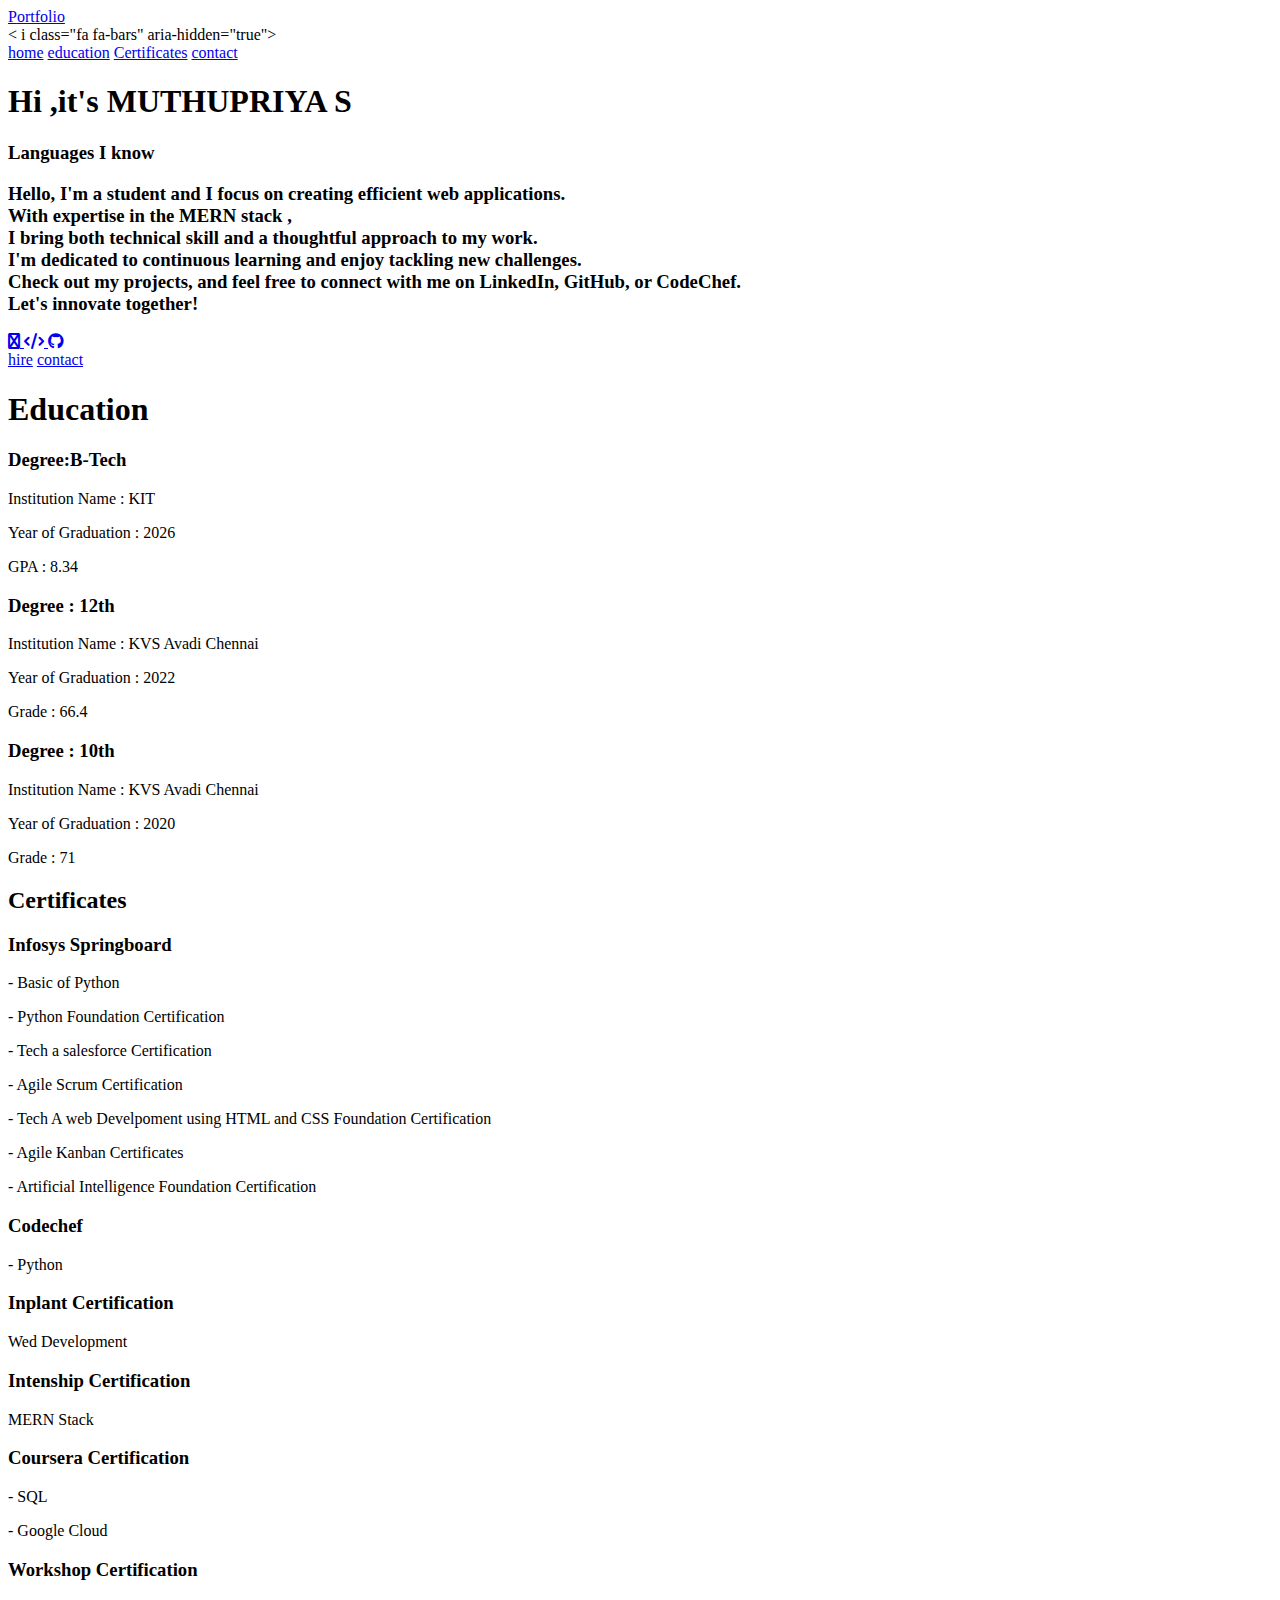
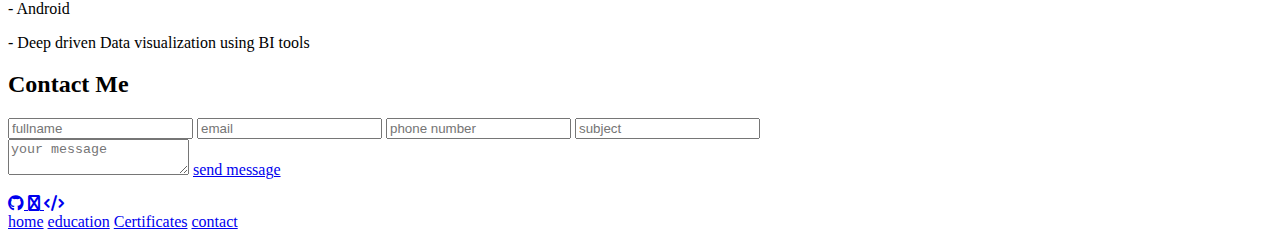
==== index.html @ 36f2ab82 "Add files via upload" ====
<html lang="en">
    <head>
        <link rel="stylesheet" href="https://cdnjs.cloudflare.com/ajax/libs/font-awesome/6.0.0-beta3/css/all.min.css">
        <meta charset="UTF8">
        <meta name="viewport" content="width-device-width",initial-scale=1.0>
        <title>portfolio</title>
        <link rel = "stylesheet" href="style.css">
        <link rel="shortcut icon" type="image/x-icon" href="">
    </head>
    <body>
        <header class="header">
            <a href="#" class="logo">P<span>ortfolio</span></a>
            <div class="menu">
                < i class="fa fa-bars" aria-hidden="true"></i> 
            </div>
            <nav class="navbar">
                <a href="#Home">home</a>
                <a href="#education">education</a>
                <a href="#Certificates">Certificates</a>
                <a href="#Contact">contact</a>
            </nav>
        </header>
        <section class="home" id="Home">
            <div class="content">
                <h1> Hi ,it's <span>MUTHUPRIYA S</span></h1>
                <h3 class="text-animation">Languages I know <span></span></h3>
                <p><h3><b>Hello, I'm  a student and I focus on creating efficient web applications.<br> With expertise in the MERN stack , <br>I bring both technical skill and a thoughtful approach to my work.<br> I'm dedicated to continuous learning and enjoy tackling new challenges. <br>Check out my projects, and feel free to connect with me on LinkedIn, GitHub, or CodeChef. <br>Let's innovate together!</b></h3></p>
                <div class="icons">
                    <a href="https://www.LinkedIn.com/user/your-linkedin-profile" target="_blank">
                        <i class="fas fa-linkedin"></i> 
                    </a>
                    <a href="https://www.codechef.com/users/muthupriya_36" target="_blank">
                        <i class="fas fa-code"></i>
                    </a>
                    <a href="https://github.com/Muthupriya-08" target="_blank">
                        <i class="fab fa-github"></i>
                    </a>
                </div>
                <div class="flex-btn">
                   <a href="#" class="btn hire">hire</a>
                   <a href="#" class="btn">contact</a>
                </div>
            </div>
            <img src="D:\portfolio\images\WhatsApp Image 2024-08-15 at 7.38.35 PM.jpeg" alt="">
        </section>

        <section class="education" id="education">
            <h1 class="heading">Education</h1>
            
            <section id="education">
                <div class="box-container">
                    <div class="box">
                <div class="education-item">
                  <h3>Degree:B-Tech</h3>
                  <p>Institution Name : KIT</p>
                  <p>Year of Graduation : 2026</p>
                  <p>GPA : 8.34</p>
                </div>
                </div>
                </div>
                <div class="box-container">
                <div class="box">
                <div class="education-item">
                    <h3>Degree : 12th</h3>
                    <p>Institution Name : KVS Avadi Chennai</p>
                    <p>Year of Graduation : 2022</p>
                    <p>Grade : 66.4</p>
                  </div>
                  </div>
                </div>
                  <div class="box-container">
                    <div class="box">
                  <div class="education-item">
                    <h3>Degree : 10th</h3>
                    <p>Institution Name : KVS Avadi Chennai</p>
                    <p>Year of Graduation : 2020</p>
                    <p>Grade : 71</p>
                    </div>
                  </div>
              </section>
              
              
        </section>

        <section class="certificates" id="Certificates" >
            <h2 class="heading">Certificates</h2>
            <div class="box-container">
                <div class="box">
                    <h3>Infosys Springboard</h3>
                    <p> - Basic of Python </p>
                    <p> - Python Foundation Certification</p>
                    <p> - Tech a salesforce Certification</p>
                    <p> - Agile Scrum Certification</p>
                    <p> - Tech A web Develpoment using HTML and CSS Foundation Certification</p>
                    <p> - Agile Kanban Certificates</p>
                    <p> - Artificial Intelligence Foundation Certification</p>
                </div>
                <div class="box">
                    <h3>Codechef</h3>
                    <p> - Python</p>
                </div>
                <div class="box">
                    <h3>Inplant Certification</h3>
                    <p> Wed Development </p>
                </div>
                <div class="box">
                    <h3>Intenship Certification</h3>
                    <p> MERN Stack </p>
                </div>
                <div class="box">
                    <h3>Coursera Certification</h3>
                    <p> - SQL</p>
                    <p> - Google Cloud</p>
                </div>
                <div class="box">
                    <h3>Workshop Certification</h3>
                    <p> - Android </p>
                    <p> - Deep driven Data visualization using BI tools </p>
                </div>

            </div>   
        </section>
<section class="contact" id="Contact">
            <h2 class="heading">Contact<span> Me </span></h2>
            <div class="form-container">
                <form action="#" method="get">
                    <div class="input">
                        <input type="text" placeholder="fullname" class="input">
                        <input type="email" placeholder="email" class="input">
                        <input type="number" placeholder="phone number" class="input">
                        <input type="text" placeholder="subject" class="input">
                    </div>
                    <div class="text">
                        <textarea placeholder="your message"></textarea>
                        <a href="#" class="btn">send message</a> 
                    </div>
                </form>
            </div>
        </section>

        <footer class="footer">
            <div class="icons">
                <a href="https://github.com/Muthupriya-08" target="_blank">
                    <i class="fab fa-github"></i>
                </a>
                <a href="https://www.LinkedIn.com/user/your-linkedin-profile" target="_blank">
                    <i class="fas fa-linkedin"></i> 
                </a>
                <a href="https://www.codechef.com/users/your-codechef-profile" target="_blank">
                    <i class="fas fa-code"></i>
                </a>
            </div>
            <nav class="navbar">
                <a href="#Home">home</a>
                <a href="#Education">education</a>
                <a href="#Certificates">Certificates</a>
                <a href="#Contact">contact</a>
            </nav>
        </footer>

        <scripts src="scripts.js"></scripts>
    </body>
</html>
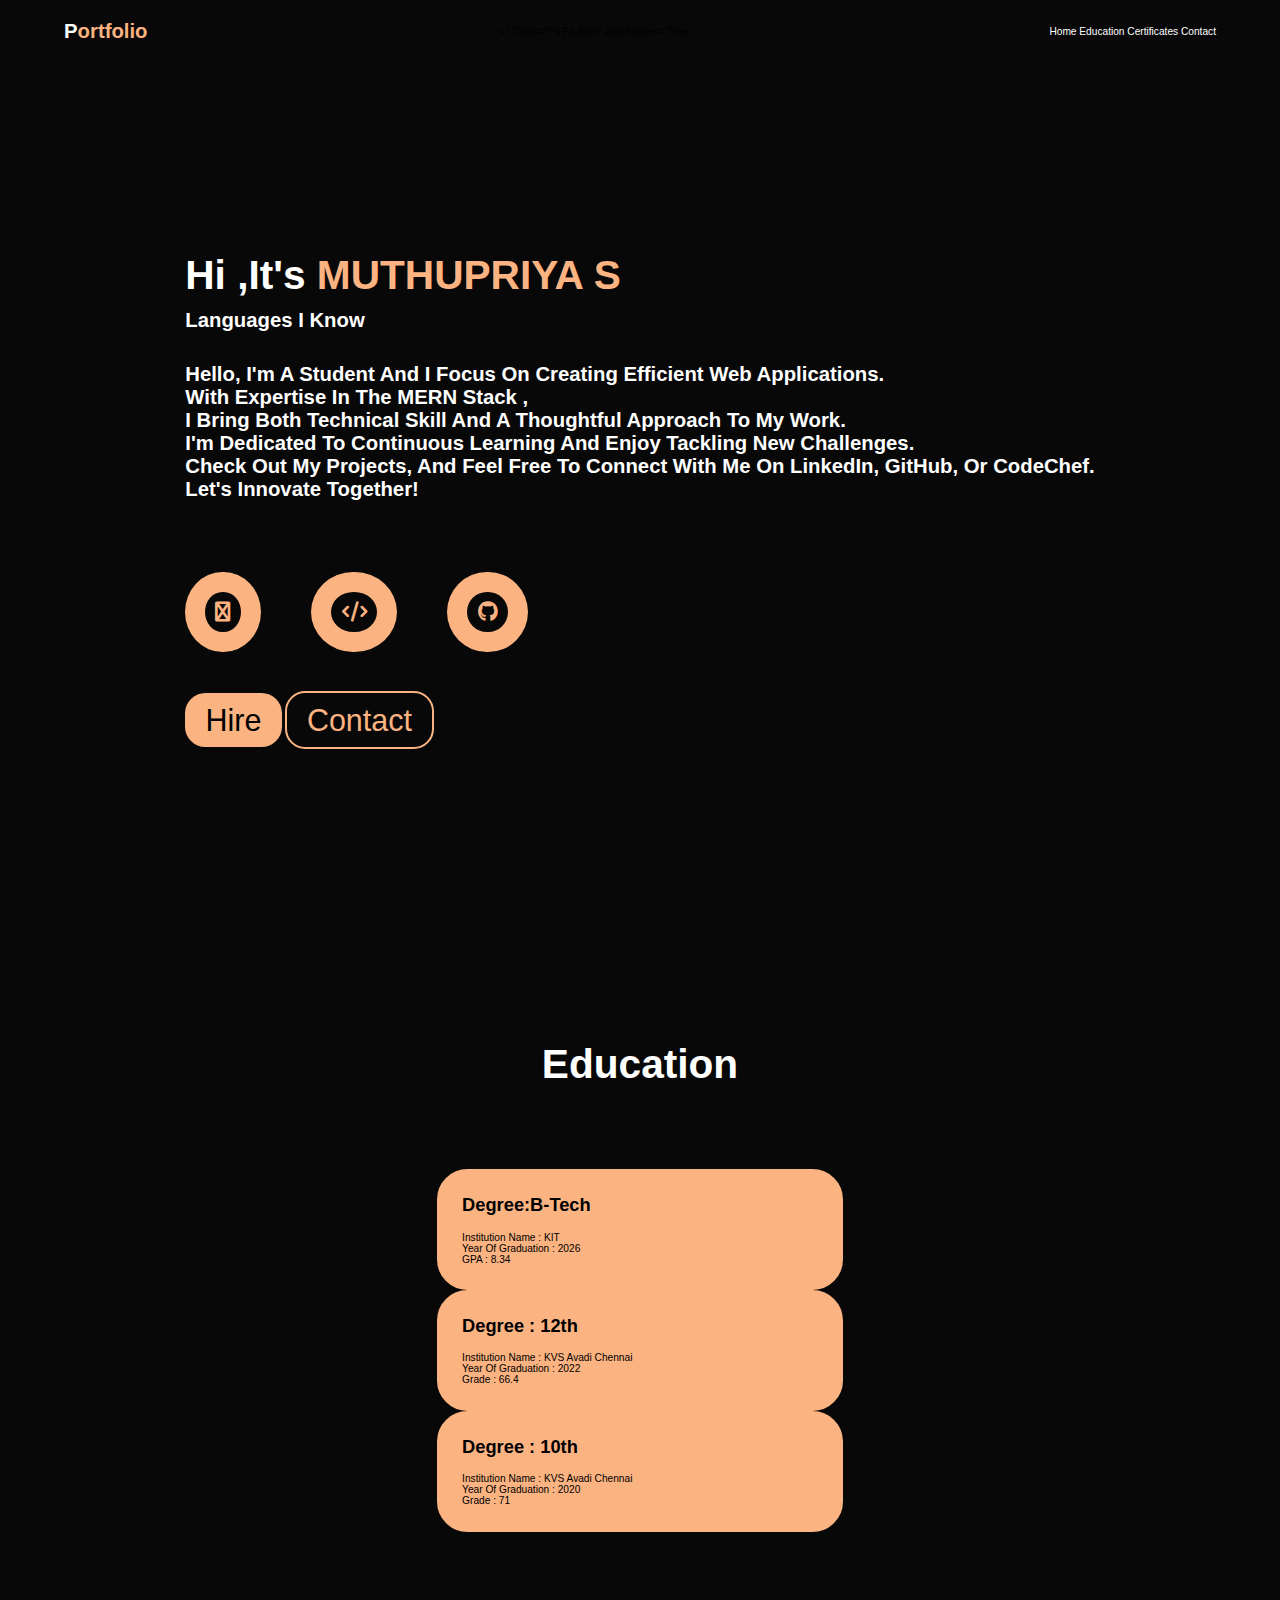
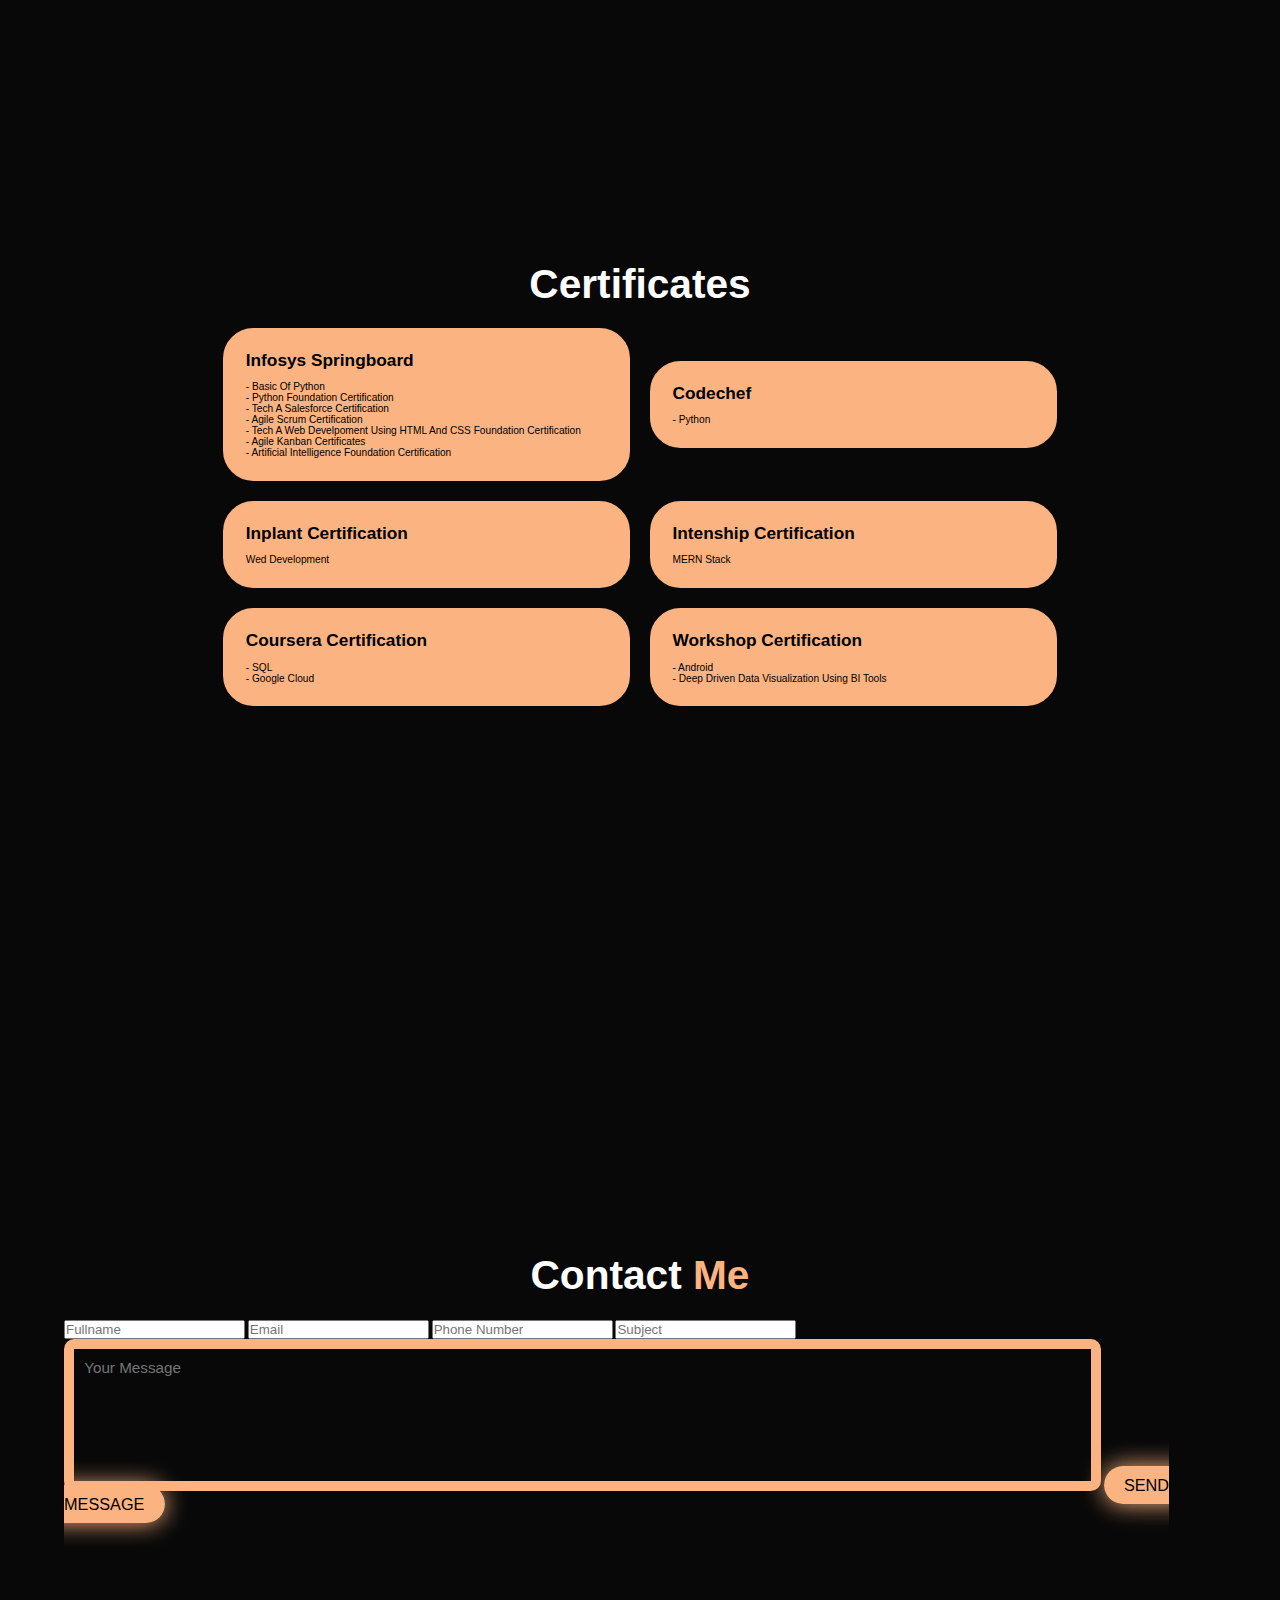
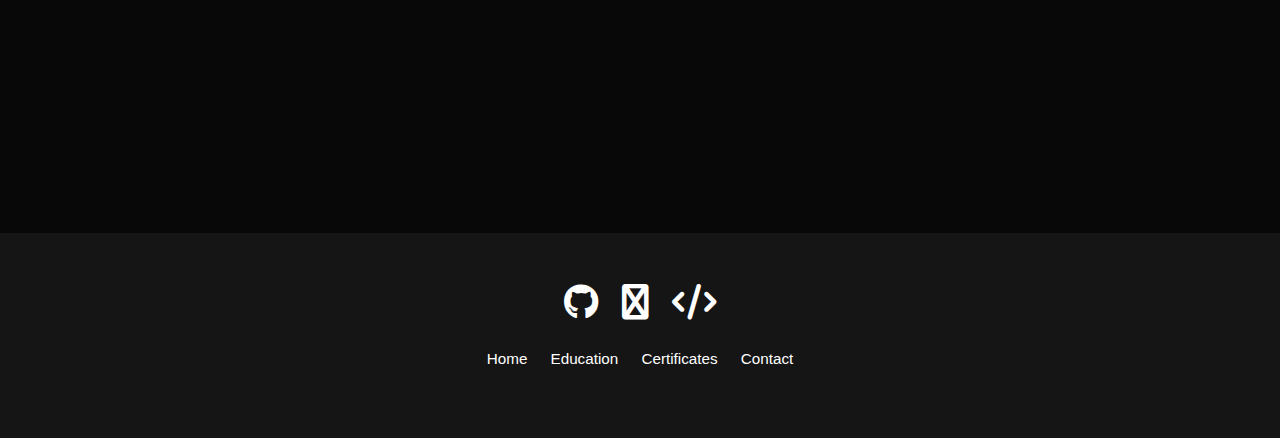
==== commit 8324c034: "Update index.html" ====
--- a/index.html
+++ b/index.html
@@ -4,7 +4,7 @@
         <meta charset="UTF8">
         <meta name="viewport" content="width-device-width",initial-scale=1.0>
         <title>portfolio</title>
-        <link rel = "stylesheet" href="style.css">
+        <link rel = "stylesheet" href="portfolio/style.css">
         <link rel="shortcut icon" type="image/x-icon" href="">
     </head>
     <body>
@@ -160,4 +160,4 @@
 
         <scripts src="scripts.js"></scripts>
     </body>
-</html>+</html>
--- a/portfolio/style.css
+++ b/portfolio/style.css
@@ -0,0 +1,640 @@
+:root{
+    --main-color:#fbb381;
+    --white:#FFF;
+    --text-color:#FFF;
+    --bg-color: #080808;
+    --second-bg-color:#151515;
+    --light-color:#666;
+}
+
+*{
+    font-family: 'poppins',sans-serif;
+    margin:0;
+    padding:0;
+    box-sizing: border-box;
+    text-transform: capitalize;
+    transition: all .2s linear;
+    text-decoration: none;
+}
+
+::-webkit-scrollbar{
+    width: 1rem;
+    height: 10rem;
+}
+
+::-webkit-scrollbar-track{
+    color: transparent;
+}
+
+::-webkit-scrollbar-thumb{
+    color:var(--main-color);
+}
+html{
+    font-size: 63.5%;
+}
+body{
+    background-color: var(--bg-color);
+}
+.header{
+    position: fixed;
+    top:0;
+    left:0;
+    right:0;
+    z-index:100;
+    background-color: var(--bg-color);
+    display: flex;
+    align-items: center;
+    justify-content: space-between;
+    padding: 2rem 5%;
+    margin-bottom: 2rem;
+}
+.logo{
+    font-size: 2rem;
+    color:var(--text-color);
+    text-transform: capitalize;
+    font-weight: 600;
+}
+.logo span{
+    color:var(--main-color);
+}
+.header .navbar a{
+    font-size: 3 rem;
+    color: var(--text-color);
+    text-transform: capitalize;
+    font-weight: 500;
+    margin: 0 1 rem;
+}
+.header .navbar a#Home{
+    color:var(--main-color);
+    text-decoration: underline;
+}
+.header .navbar a:hover{
+    color:var(--main-color);
+    text-decoration: underline;
+}
+section{
+    padding: 5rem 5%;
+}
+.home{
+    min-height: 110vh;
+    display:flex;
+    align-items: center;
+    justify-content: center;
+    gap: 10 rem;
+}
+.home .content{
+    display: flex;
+    flex-flow: column;
+    align-items: start;
+    justify-content: center;
+    gap: 1rem;
+}
+.home .content h1{
+    font-size: 4rem;
+    color: var(--text-color);
+    text-transform: capitalize;
+}
+.home .content h1 span{
+    color: var(--main-color);
+}
+.home .content h3{
+    font-size: 2rem;
+    color: var(--text-color);
+    text-transform: capitalize;
+}
+.home .content p{
+    color: var(--text-color);
+    font-size: 1.2rem;
+    text-transform: lowercase;
+    line-height: 1.5;
+    width: 50rem;
+    margin-bottom: 1rem;
+    text-align: left;
+}
+.home .content .flex-btn{
+    display: inline-block;
+}
+.home .content .flex-btn .btn{
+    color: var(--main-color);
+    background-color: var(--bg-color);
+    padding: 1rem 2rem;
+    font-size: 3rem;
+    font-weight: 500;
+    border: .2rem solid var(--main-color);
+    border-radius: 2rem;
+}
+.home .content .flex-btn .btn.hire{
+    background-color: var(--main-color);
+    color: var(--dark-color);
+    border: none;
+}
+.home .content .flex-btn .btn:hover{
+    background-color: var(--main-color);
+    color:var(--text-color);
+    border: none;
+    box-shadow: .1rem .5rem 1rem var(--main-color);
+}
+.home .content .icons{
+    display:flex;
+    align-items: center;
+    justify-content: center;
+    gap:5rem;
+    margin-top: 4rem;
+    margin-bottom: 4rem;
+}
+.home .content .icons i{
+     color: var(--main-color);
+     font-size: 2rem;
+     border: 2rem solid var(--main-color);
+     padding: 1rem;
+     border-radius: 50%;
+}
+.home .content .icons i:hover{
+    cursor: pointer;
+    background-color: var(--main-color);
+    color: var(--text-color);
+    box-shadow: .1rem .5rem 1rem var(--main-color);
+}
+.home img:hover{
+    box-shadow: 0 0 2.5rem var(--main-color), 
+                0 0 5rem var(--main-color),
+                0 0 10rem var(--main-color);
+}
+.text-animation{
+    font-size: 2rem;
+    color: var(--text-color);
+    text-transform: capitalize;
+    min-width: 28rem;
+    font-weight: 600;
+}
+.text-animation span{
+    position: relative;
+}
+.text-animation span::before{
+    content:"web developer";
+    color: var(--main-color);
+    animation: words 20s infinite;
+}
+.text-animation span::after{
+    content:"";
+    background-color: var(--bg-color);
+    position: absolute;
+    width:calc(100% + 8px);
+    height: 100%;
+    border-left: 3px solid var(--bg-color);
+    right: -8px;
+    animation:  cursor 0.6s infinite,
+                typing 20s steps(14) infinite;
+}
+@keyframes cursor {
+    to{
+        border-left: 2px solid var(--main-color);
+    }
+}
+@keyframes words{
+    0%,
+    20%{
+        content:"Programming in C";
+    }
+    21%,
+    40%{
+        content: "Python Programming";
+    }
+    41%,
+    60%{
+        content:"OOPs with C++";
+    }
+    61%,
+    80%{
+        content:"Java";
+    }
+    81%,
+    100%{
+        content:"Web development";
+    }
+}
+@keyframes typing{
+    10%,
+    15%,
+    30%,
+    35%,
+    50%,
+    55%,
+    70%,
+    75%,
+    90%,
+    95%{
+        width:0;
+    }
+    5%,
+    20%,
+    25%,
+    40%,
+    45%,
+    60%,
+    65%,
+    80%,
+    85%{
+        width:calc(100% + 8px);
+    }
+}
+.menu i{
+    color:var(--white);
+    font-size: 2rem;
+    display: none;
+}
+.menu i:hover{
+    color: var(--main-color);
+    text-shadow: .1rem .5rem 1rem var(--main-color);
+}
+
+.education .heading{
+        color:#ffff ;
+        font-size: 4rem;
+        text-align: center;
+        margin-bottom: 3rem;
+}
+.education .box-container{
+        display: flex;
+        flex-wrap: wrap;
+        align-items: center;
+        justify-content: center;
+        gap: 2rem;
+        width: 100%;    
+}
+.education .box-container .box{
+        background-color: var(--main-color);
+        width: 40rem;
+        padding: 2rem;
+        border-radius: 3rem;
+        border: .5rem solid var(--main-color);
+        transition: .5s ease-in-out;
+}
+.education .box-container .box:hover{
+        background-color: var(--white);
+        box-shadow: .1rem .5rem 1rem var(--main-color);
+        scale: 1.4;
+}
+.education .box-container .box h3{
+        font-size: 1.8rem;
+        color: var(--dark-color);
+        text-transform: capitalize;
+        margin-bottom: 1.5rem;
+}
+.education .box-container .boxp{
+        font-size: 1.2rem;
+        color: var(--dark-color);
+        text-transform: lowercase;
+        margin-bottom: 5rem;
+        line-height: 2;
+}
+.education .box-container .box:hover p{
+        color: var(--bg-color);
+}
+.education .box-container .box:hover h3
+    {
+        color:var(--bg-color);
+} 
+ 
+.certificates{
+    min-height: 100vh;
+    background-color: var(--bg-color);
+    padding: 5rem 5%;
+    display: flex;
+    flex-flow: column;
+    align-items: center;
+    justify-content: center;
+}
+.certificates .heading{
+    color:#ffff ;
+    font-size: 4rem;
+    text-align: center;
+    margin-bottom: 2rem;
+}
+.certificates .box-container{
+    display: flex;
+    flex-wrap: wrap;
+    align-items: center;
+    justify-content: center;
+    gap: 2rem;
+    width: 100%;
+}
+.certificates .box-container .box{
+    background-color: var(--main-color);
+    width: 40rem;
+    padding: 2rem;
+    border-radius: 3rem;
+    border: .2rem solid var(--main-color);
+    transition: .5s ease-in-out;
+}
+.certificates .box-container .box:hover{
+    background-color: var(--white);
+    box-shadow: .1rem .5rem 1rem var(--main-color);
+    scale: 1.1;
+}
+.certificates .box-container .box h3{
+    font-size: 1.7rem;
+    color: var(--dark-color);
+    text-transform: capitalize;
+    margin-bottom: 1rem;
+}
+.certificates .box-container .boxp{
+    font-size: 1.2rem;
+    color: var(--dark-color);
+    text-transform: lowercase;
+    margin-bottom: 1rem;
+    line-height: 2;
+}
+.certificates .box-container .box:hover p{
+    color: var(--bg-color);
+}
+.certificates .box-container .box:hover h3
+{
+    color:var(--bg-color);
+}
+.testimonials{
+    min-height: 100vh;
+    background-color: var(--second-bg-color);
+    padding: 5rem 5%;
+    display: flex;
+    flex-flow: column;
+    align-items: center;
+    justify-content: center;
+}
+.testimonials .heading{
+    color: var(--text-color);
+    font-size: 4rem;
+    text-align: center;
+    margin-bottom: 2rem;
+}
+.testimonials .box-container{
+    display: flex;
+    flex-wrap: wrap;
+    align-items: center;
+    justify-content: center;
+    gap: 2rem;
+    width: 100%;
+    margin-top: 2rem 0;
+}
+.testimonials .box-container .box img{
+    height:8rem;
+    width: 8rem;
+    object-fit: cover;
+    border-radius: 50%;
+    box-shadow:  .1rem .5rem 1rem var(--main-color);
+    border: .2rem solid var(--main-color);
+}
+.testimonials .box-container .box{
+    background-color: var(--bg-color);
+    border: 2rem;
+    display: flex;
+    flex-flow: column;
+    align-items: center;
+    gap: 1rem;
+    text-align: center;
+    justify-content: center;
+    padding: 3rem 1rem;
+    width: 30rem;
+    border: .1rem solid var(--main-color);
+}
+.testimonials .box-container .box h3{
+    color: var(--text-color);
+    font-size: 1.8rem;
+}
+.testimonials .box-container .box p{
+    color: var(--text-color);
+    font-size: 1.2rem;
+    line-height: 2;
+    text-transform: lowercase;
+}
+.testimonials .box-container .box .stars i{
+     color:gold;
+     font-size: 1rem;
+     margin: 1rem 0;
+}
+.testimonials .box-container .box:hover{
+    box-shadow: 0 0 25px var(--main-color),
+                0 0 50px var(--main-color);
+    transform: translateY(-2rem);
+    cursor: pointer;
+}
+.contact{
+    min-height: 100vh;
+    background-color: var(--bg-color);
+    padding: 5rem 5%;
+    display: flex;
+    flex-flow: column;
+    align-items: center;
+    justify-content: center;
+}
+.contact .heading{
+    color: var(--text-color);
+    font-size: 4rem;
+    text-align: center;
+    margin-bottom: 2rem;
+}
+.contact .heading span{
+    color: var(--main-color);
+}
+.contact .form-container{
+    width: 100%;
+}
+.contact .form-container .form{
+    display: flex;
+    align-items: start;
+    justify-content: center;
+    gap: 1rem;
+    padding: 2rem;
+    width: 100%;
+}
+.contact .form-container form .inputs{
+    display: flex;
+    flex-flow: column;
+    align-items: center;
+    justify-content: center;
+    gap:1rem;
+    width: 49%;
+}
+.contact .form-container form .text text{
+    display: flex;
+    flex-flow: column;
+    align-items: center;
+    justify-content: center;
+    gap:1rem;
+    width: 49%;
+}
+.contact .form-container form .inputs .input,
+.contact .form-container form .text textarea{
+    background-color: var(--bg-color);
+    border: none;
+    padding: 1rem;
+    border-radius: 1rem;
+    width: 90%;
+    border: 1rem solid var(--main-color);
+    outline: none;
+    color: var(--text-color);
+    font-size: 1.5rem;
+    text-transform: capitalize;
+}
+.contact .form-container form .text textarea{
+    height:15rem;
+    resize: none;
+}
+.contact .form-container form .text .btn{
+    color: var(--dark-color);
+    font-size: 1.6rem;
+    text-transform: uppercase;
+    margin-top: 3rem;
+    padding: 1rem 2rem;
+    border-radius: 3rem;
+    background-color: var(--main-color);
+    box-shadow: 0 0 25px var(--main-color);
+}
+.contact .form-container form .text .btn:hover{
+    box-shadow: 0 0 25px var(--main-color),
+                0 0 25px var(--main-color),
+                0 0 25px var(--main-color);
+}
+.footer{
+    background-color: var(--second-bg-color);
+    padding: 5rem 5%;
+    display: flex;
+    flex-flow: column;
+    align-items: center;
+    justify-content: center;
+    gap: 1rem;
+}
+.footer .icons i{
+    font-size: 3.5rem;
+    color: var(--text-color);
+    margin: 0 1rem;
+}
+.footer .icons i:hover{
+    color: var(--main-color);
+}
+.footer .navbar{
+    margin: 2rem 0;
+}
+.footer .navbar a{
+    font-size: 1.5rem;
+    color: var(--text-color);
+    text-transform: capitalize;
+    font-weight: 500;
+    margin: 2rem 1rem;
+}
+.footer .navbar a:hover{
+    color: var(--main-color);
+    text-decoration: underline;
+}
+.footer .credit p{
+    font-size: 1.3rem;
+    color: var(--light-color);
+    text-transform: capitalize;
+}
+.footer .credit p i,
+.footer .credit p span{
+    color: var(--main-color);
+    cursor: pointer;
+    transition: 5s;
+}
+.footer .credit p span:hover{
+    color: rgb(253,253,253);
+    transform: scale(1.5);
+    transition: 5s;
+}
+@media(max-widh:990px){
+    html{
+        font-size: 55.5%;
+    }
+    .home{
+        flex-flow: column-reverse;
+        padding: 8rem 0;
+        padding-top: 15rem;
+    }
+}
+@media(max-width:700px){
+    html{
+        font-size: 50.5%;
+    }
+    .home img{
+        height: 35rem;
+        width: 35rem;
+    }
+    .home{
+        padding: 8rem 0;
+    }
+    section{
+        padding: 1rem;
+    }
+    .header{
+        position: relative;
+        padding: 0;
+    }
+    .header .logo,
+    .header .menu{
+        padding: 1rem;
+    }
+    .menu i{
+        display: flex;
+    }
+    .header .navbar.active{
+        display: grid;
+    }
+    .header .navbar{
+        position: absolute;
+        top: 7rem;
+        display: none;
+        text-align: center;
+        justify-content: center;
+        background-color: var(--main-color);
+        width: 100%;
+        gap: 2rem;
+        padding: 1rem;
+    }
+    .header .navbar a#Home{
+        color: var(--text-color);
+        text-decoration: none;
+    }
+    .header .navbar a{
+        width: 100%;
+        padding: 1rem;
+    }
+    .header .navbar a:hover,
+    .header .navbar a#Home:hover{
+        background-color: var(--white);
+        color: var(--main-color);
+        text-decoration: none;
+    }
+}
+@media(max-width:450px){
+    .home .content p{
+        width: 35rem;
+    }
+    .education .timeline-items{
+        display: grid;
+    }
+    .contact.form-container form{
+        display: grid;
+    }
+    .contact .form-container form .inputs,
+    .contact .form-container form .text{
+        width:100%;
+    }
+    .contact .form-container form .inputs .input,
+    .contact .form-container form .text textarea{
+        width:100%;
+    }
+    .contact{
+        padding: 1rem 0;
+    }
+}
+@media (max-width: 600px) {
+    .education-item h3 {
+      font-size: 1em;
+    }
+    
+    .education-item p {
+      font-size: 0.9em;
+    }
+  }
+  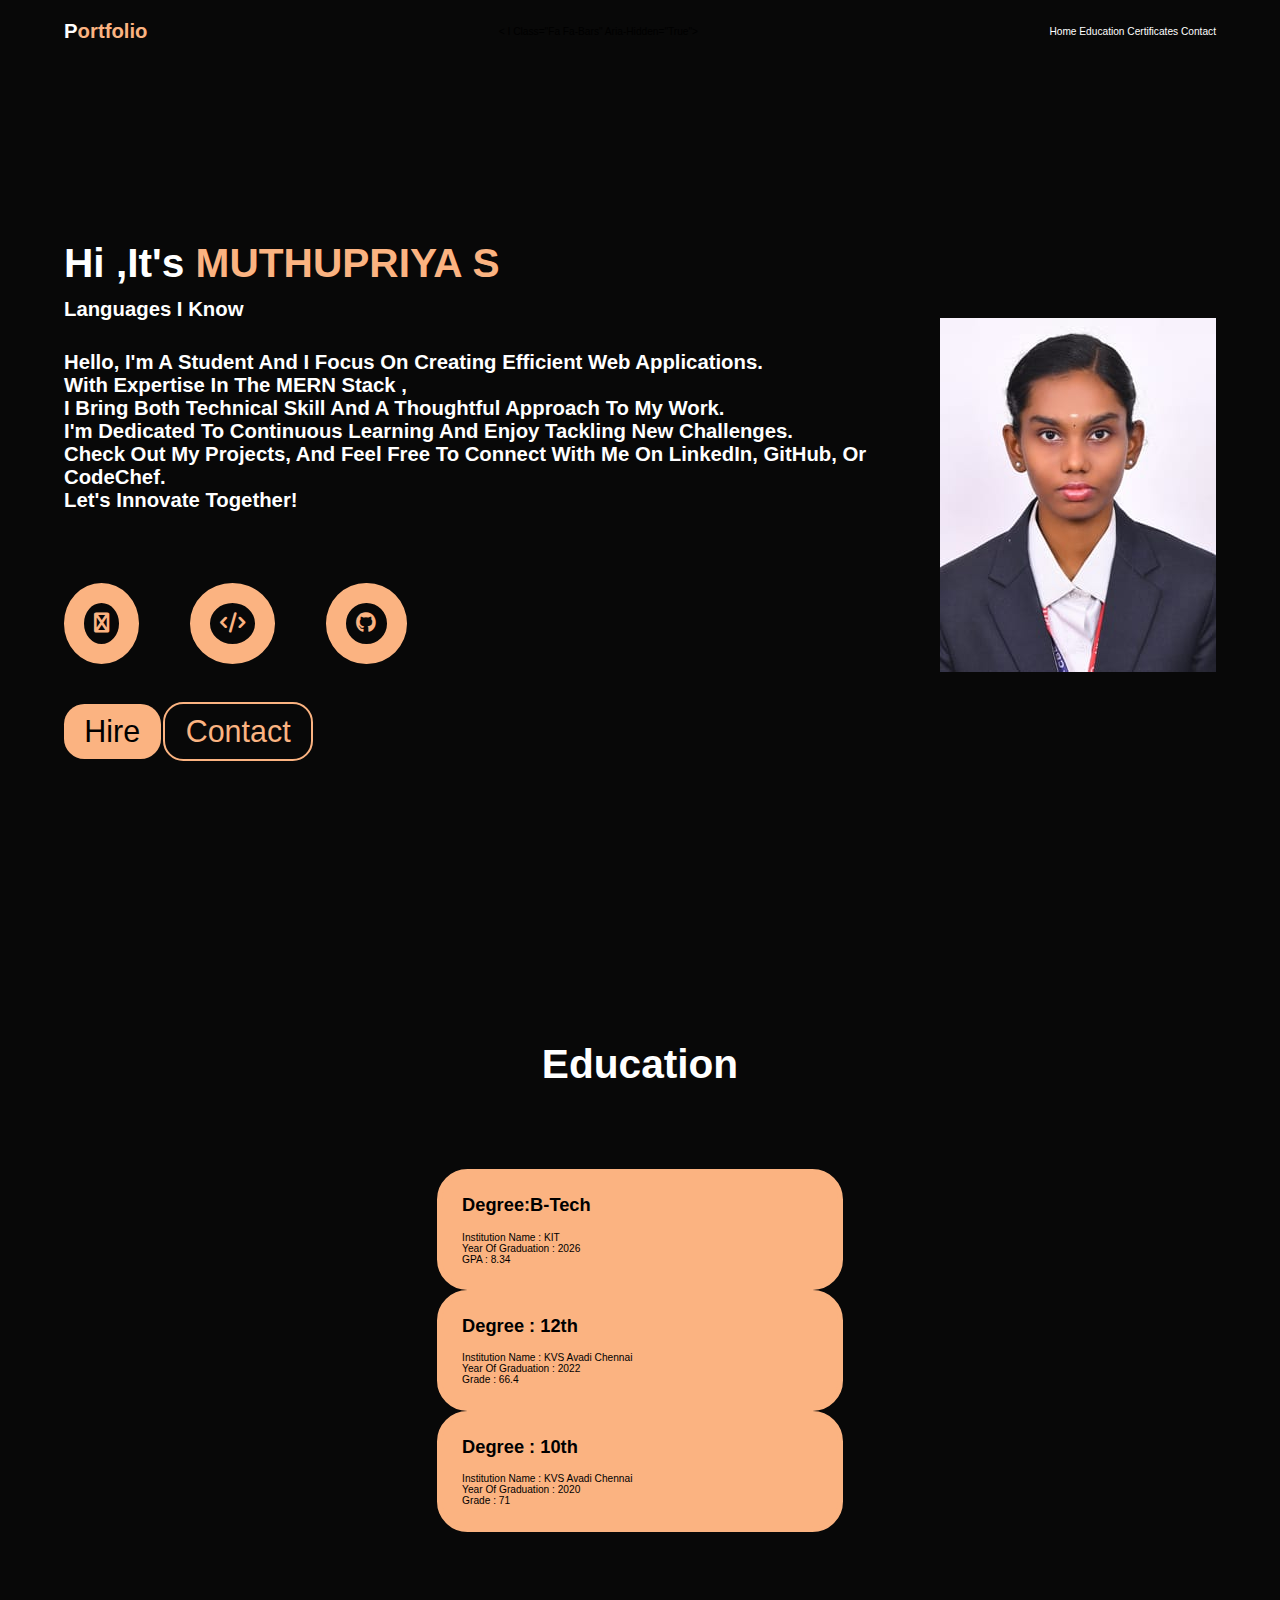
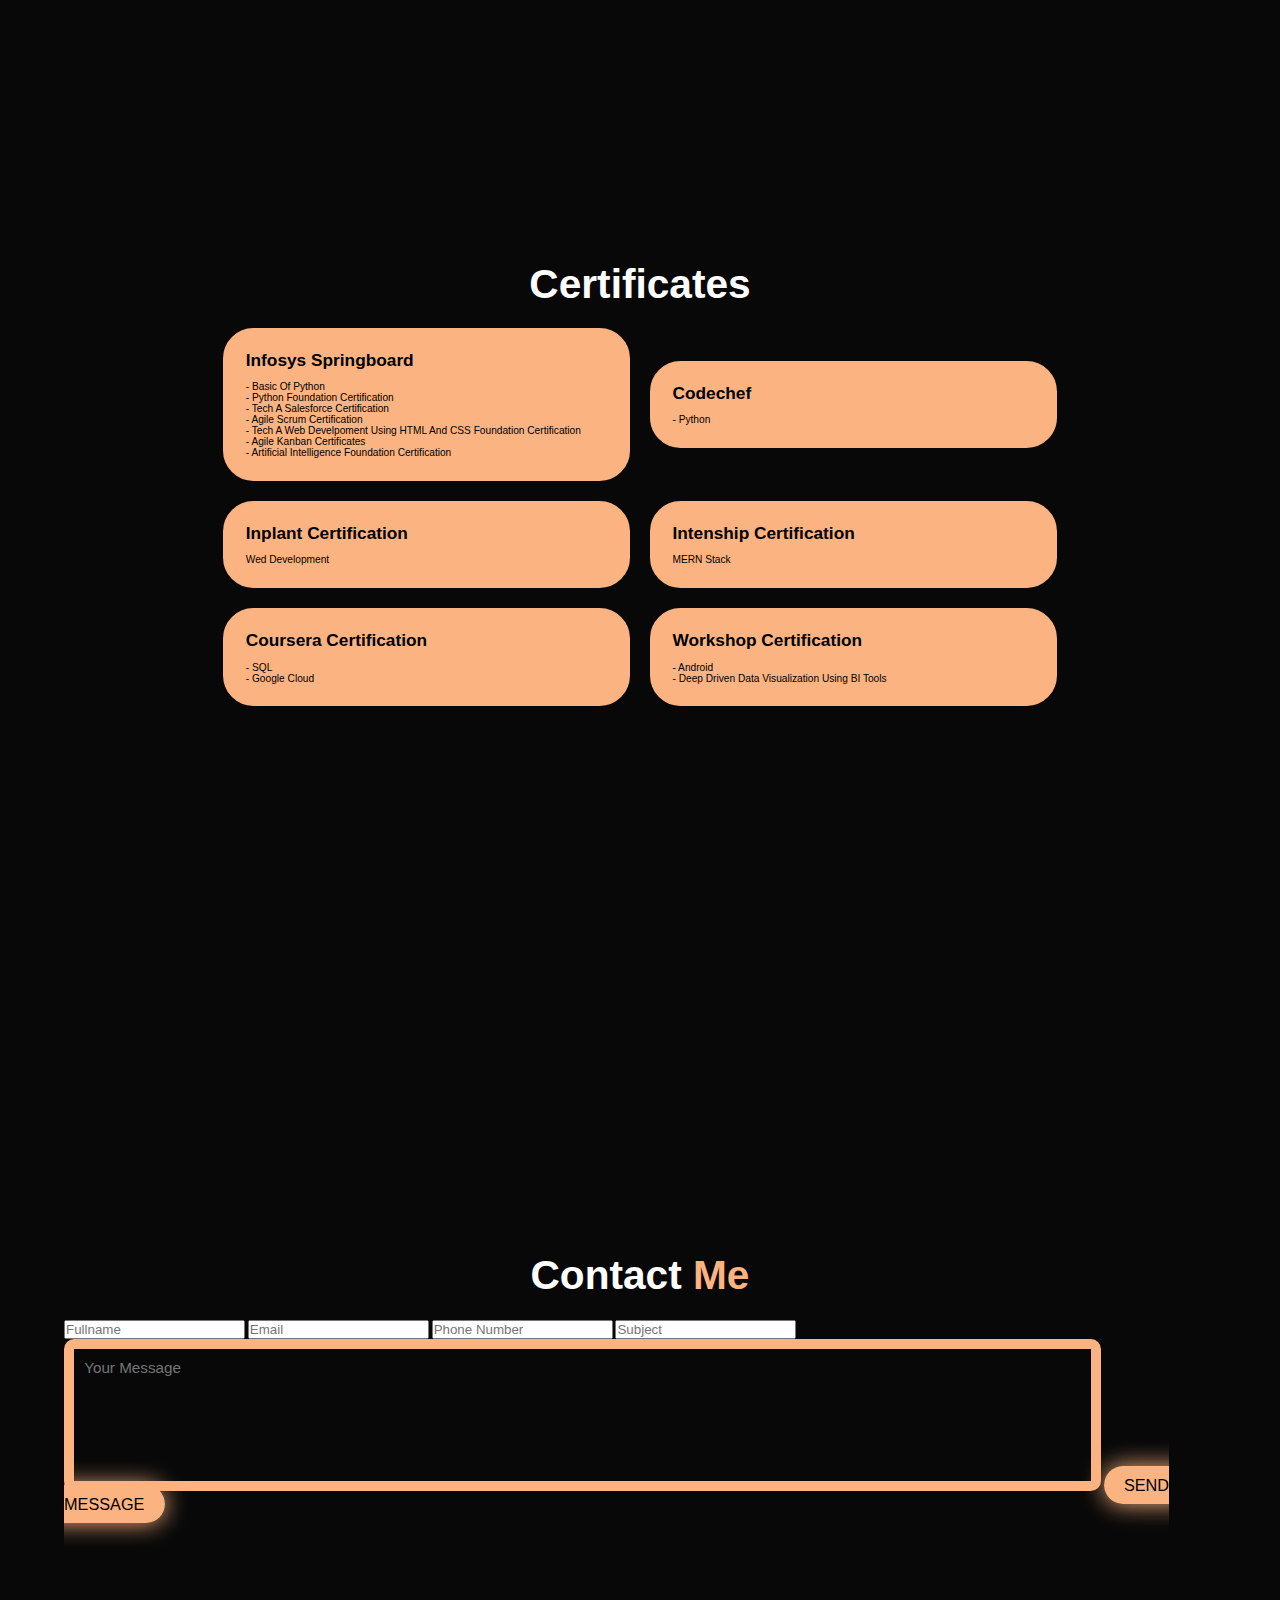
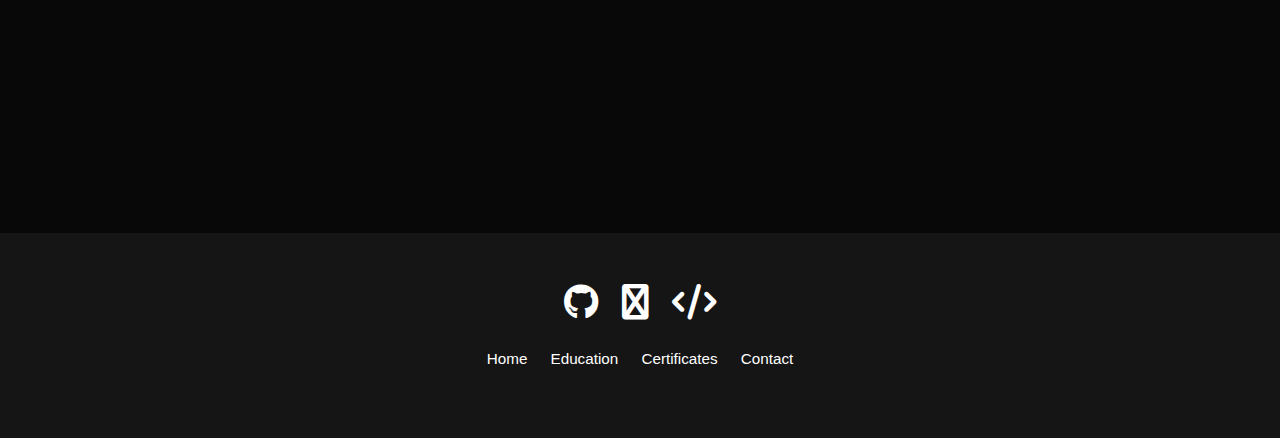
==== commit 32ab1d78: "Update index.html" ====
--- a/index.html
+++ b/index.html
@@ -41,7 +41,7 @@
                    <a href="#" class="btn">contact</a>
                 </div>
             </div>
-            <img src="D:\portfolio\images\WhatsApp Image 2024-08-15 at 7.38.35 PM.jpeg" alt="">
+            <img src="portfolio/images/WhatsApp Image 2024-08-15 at 7.38.35 PM.jpeg" alt="">
         </section>
 
         <section class="education" id="education">
@@ -158,6 +158,6 @@
             </nav>
         </footer>
 
-        <scripts src="scripts.js"></scripts>
+        <scripts src="portfolio/script.js"></scripts>
     </body>
 </html>
